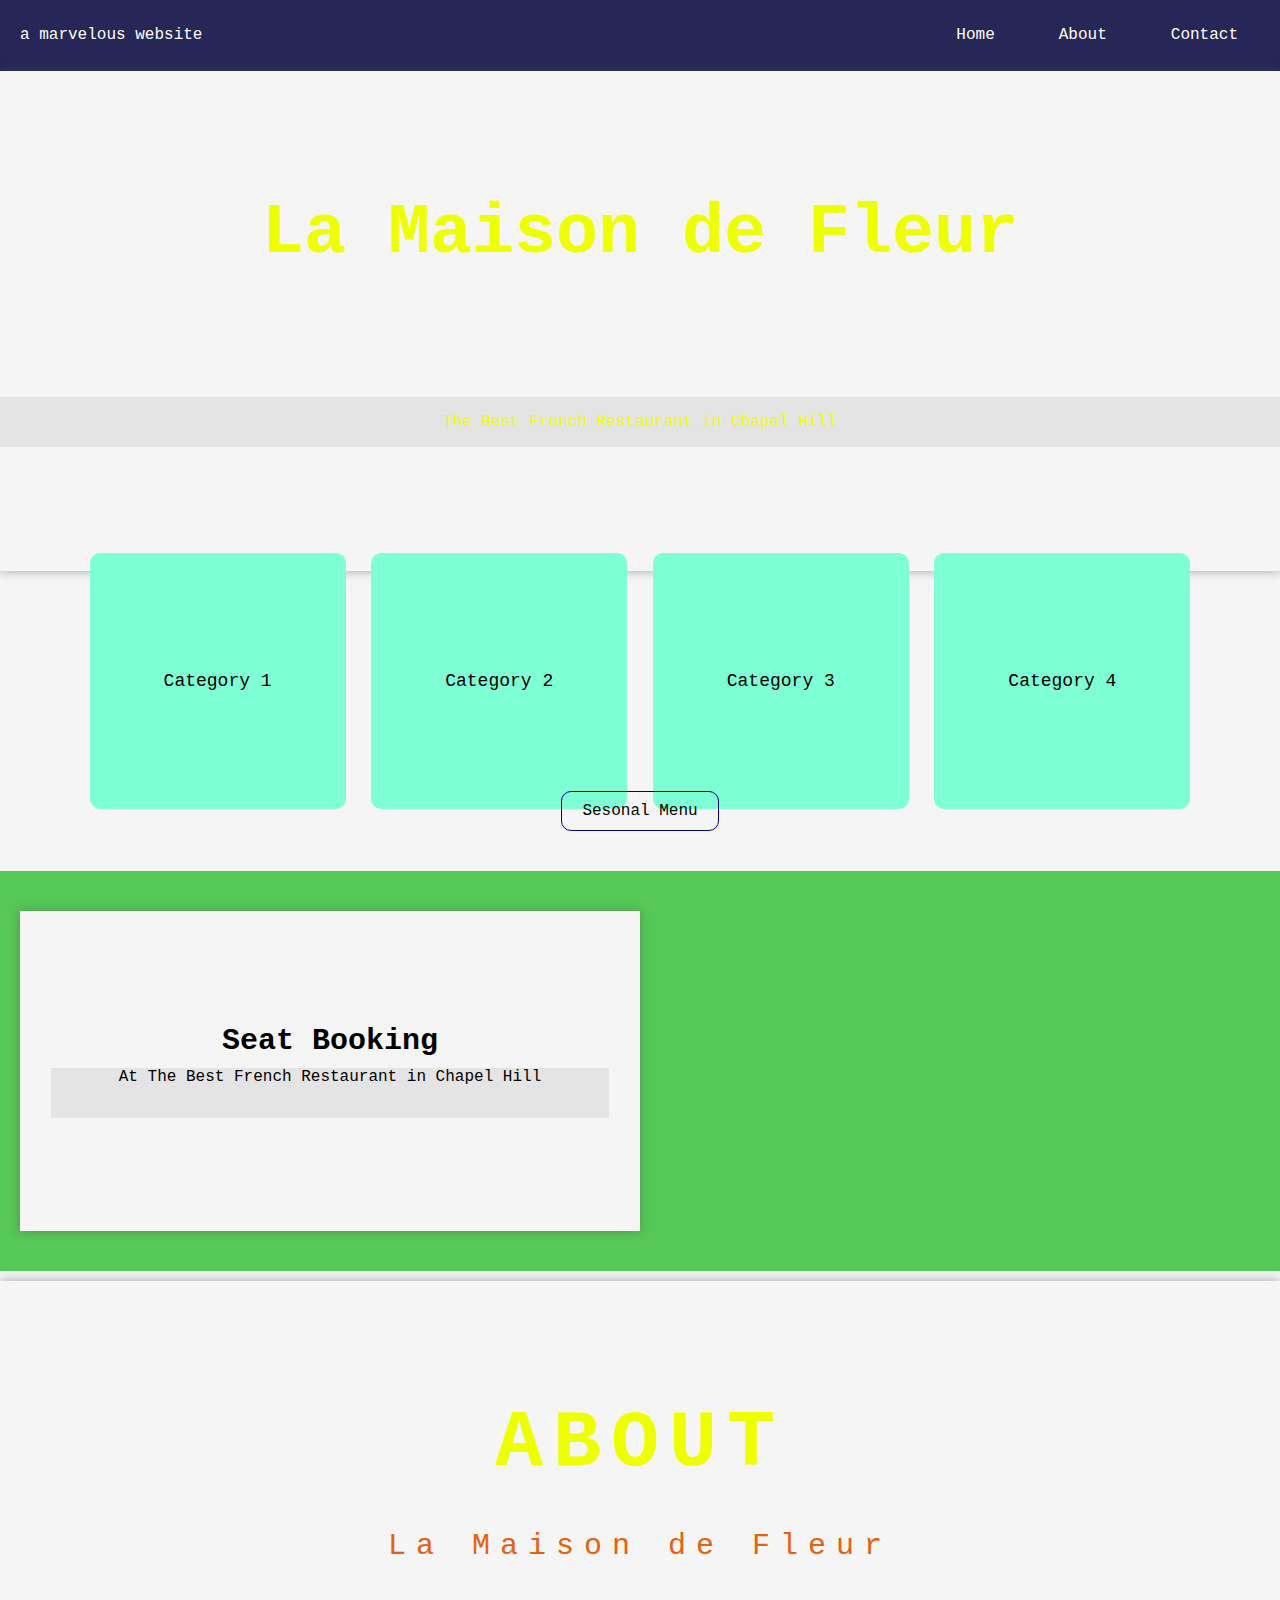
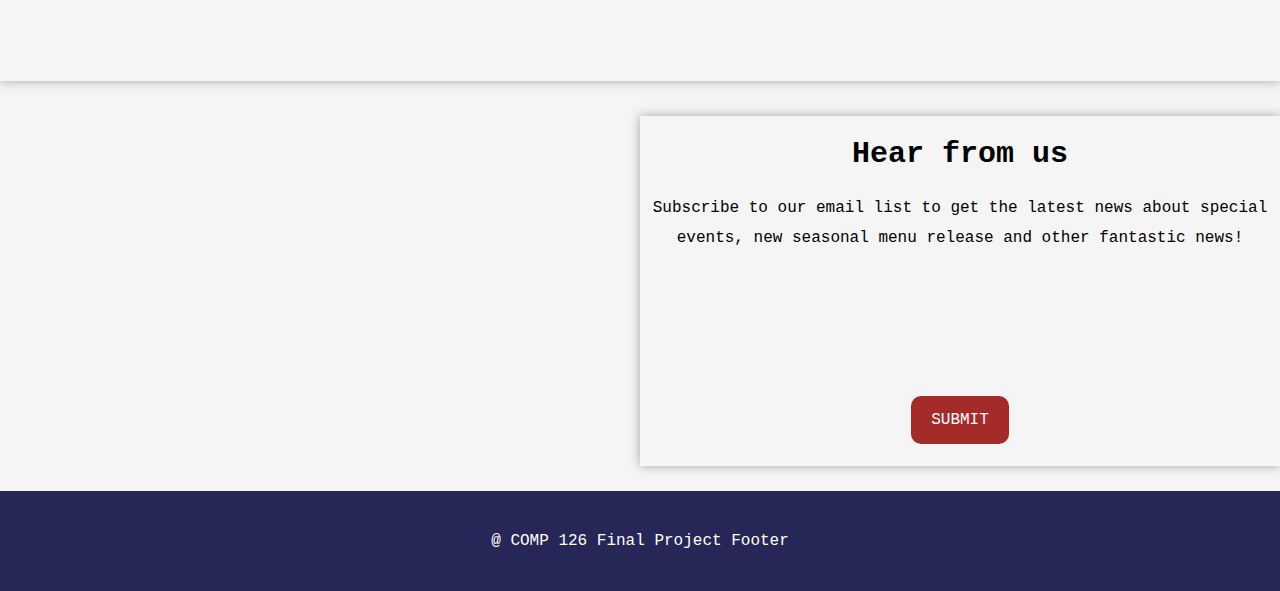
==== index.html @ d51c52c7 "update" ====
<!DOCTYPE html>
<html lang="en">
<head>
    <meta charset="UTF-8">
    <meta name="viewport" content="width=device-width, initial-scale=1.0">
    <link rel="stylesheet" href="css/responsive-nav.css">
    <script src="js/responsive-nav.js"></script>
    <link rel="common stylesheet" href="css/style.css">
    <link rel="stylesheet" href="css/home.css">
    <title> Home Page </title>
</head>

<body>
    <header>
        <div class="title"> a marvelous website </div>
        <nav class="nav-collapse">
        <ul>
            <li><a href="#">Home</a></li>
            <li><a href="#">About</a></li>
            <li><a href="#">Contact</a></li>
        </ul>
    </nav>
    </header>

    <main>
        <div class="homepage"> 
            <div class="hometitle">
                La Maison de Fleur
            </div>
            <div class="homecontent">
                The Best French Restaurant in Chapel Hill
            </div>
        </div>

        <div class="foods">
            <div class="categories">
                <div class="cat1">
                    <a href="#"> Category 1</a>
                </div>
                <div class="cat2">
                    <a href="#"> Category 2</a>
                </div>
                <div class="cat3">
                    <a href="#"> Category 3</a>
                    </div>
                <div class="cat4">
                    <a href="#"> Category 4</a>
                </div>
            </div>
            <div class="menu"> Sesonal Menu </div>
        </div>

        <div class="appointment">

            <div class="applink"> 
                <div class="apptitle">
                    Seat Booking
                </div>
                <div class="appcontent">
                    At The Best French Restaurant in Chapel Hill
                </div>
            </div>
            <div class="appphoto"> </div>
        </div>

        <div class="about"> 
            <div class="abouttitle">
                <h1>ABOUT</h1>
                <p>La Maison de Fleur</p>
            </div>
            </div>
        </div>

        <div class="subscribe">
            <div class="subphoto"> </div>
            <div class="newsletters">
                <h1> Hear from us </h1>
                <p> Subscribe to our email list to get the latest news about special events, new seasonal menu release and other fantastic news!
                </p>
                <div class="subpics"></div>
                <div class="button"> SUBMIT </div>
            </div>
    </div>
    </main>
    
    <footer>
        <p> @ COMP 126 Final Project Footer </p>
    </footer>

    <script>
        var navigation = responsiveNav(".nav-collapse", {
            init: function () {
                console.log("Responsive Nav Inited!");
            },
            open: function () {
                console.log("Opening…");
            },
            close: function () {
                console.log("Closing…");
            }
        });
    </script>

</body>
</html>
---- css/style.css ----
*{
    margin: 0;
    padding: 0;
    border: 0;
    font-family: 'Courier New', Courier, monospace;
}

a:active, a:hover {
    outline: 0;
}

/* Nav Bar */
@font-face {
    font-family: "responsivenav";
    src: url("../icons/responsivenav.eot");
    src: url("../icons/responsivenav.eot?#iefix") format("embedded-opentype"),
        url("../icons/responsivenav.ttf") format("truetype"),
        url("../icons/responsivenav.woff") format("woff"),
        url("../icons/responsivenav.svg#responsivenav") format("svg");
    font-weight: normal;
    font-style: normal;
}

.nav-toggle {
    text-decoration: none;
    text-indent: -300px;
    position: relative;
    overflow: hidden;
    width: 60px;
    height: 55px;
    float: right;
    grid-column: 2/3;
}

.nav-toggle:before {
    color: white; 
    font: normal 28px/55px "responsivenav";
    text-transform: none;
    text-align: center;
    position: absolute;
    content: "\2261";
    text-indent: 0;
    width: 100%;
    left: 0;
    top: 0;
    grid-column: 2/3;
}

.nav-toggle.active:before {
    font-size: 24px;
    content: "\78";
    grid-column: 2/3;
}

.nav-collapse ul {
    margin: 0;
    padding: 0;
    display: flex;
    list-style: none;
    flex-direction: column;
    align-items: flex-end;
}

.nav-collapse li {
    display: block;
}

.js .nav-collapse {
    max-height: 0;
    position: absolute;
    display: block;
    overflow: hidden;
}

.nav-collapse.opened {
    max-height: 9999px;
}

header{
    display: grid;
    grid-template-columns: auto 60px;
    justify-content: space-between;
    align-items: center;
    background-color: rgb(234, 125, 81);
    padding: 10px;
    z-index: 3;
    width: auto;
    text-align: center;
}

.logo {
    text-decoration: none;
    font-weight: bold;
    line-height: 55px;
    padding: 0 20px;
    color: white;
}

.nav-collapse,
.nav-collapse * {
    box-sizing: border-box;
}

.nav-collapse,
.nav-collapse ul {
    list-style: none;
    width: 100%;
    display: flex;
    justify-content: end;
}

.nav-collapse a {
    text-decoration: none;
    padding: 0.7em 1em;
    color: white;
    width: 100%;
    display: block;
}

.nav-collapse ul ul a {
    padding-left: 2em;
}

.title{
    color: white;
    padding: 10px;
    width: fit-content;
    grid-column: 1/2;
}

.nav-collapse{
    grid-column: 1/3;
}

li a:hover, li a:focus{
    text-decoration: underline;
    text-underline-offset: 5px;
}

/* Main Body */
main{
    /*background-color: rgb(255, 255, 180);*/
    height: 500px;
}


/* Footer */
footer{
    background-color: rgb(234, 125, 81);
    display: flex;
    align-items: center;
    justify-content: center;
    text-align: center;
    height: 100px;
    color: white;
}


/* Desktop View */
@media screen and (min-width: 768px) {
    .nav-collapse ul {
        flex-direction: row;
        align-items: flex-end;
    }

    .nav-collapse li {
        width: auto;
    }

    .nav-collapse a {
        padding: 1.02em 2em;
        text-align: center;
        border-top: 0;
        margin: 0;
    }

    .nav-collapse ul ul a {
        display: none;
    }

    .nav-collapse.closed {
        max-height: none;
    }
    .nav-toggle {
        display: none;
    }
    .nav-collapse{
        width: 50%;
    }

    header{
        display: flex;
    }
}
---- css/home.css ----
header, footer{
    background-color: rgb(38, 38, 87);
}


main{
    display: flex;
    flex-direction: column;
    justify-content: space-evenly;
    align-items: center;
    height: auto;
    width: 100%;
    gap: 10px;
    background-color: whitesmoke;
}


/* HomePage */
.homepage{
    height: 500px;
    width: 100%;
    display: flex;
    flex-direction: column;
    justify-content: space-evenly;
    align-items: center;
    box-shadow: 0px 0px 10px 0px rgba(85, 85, 85, 0.5);
    background-image: url(/image/_DSF1435.jpg) ;
    background-size: cover;
    background-repeat: no-repeat;
}

.hometitle{
    color: rgb(238, 255, 0);
    font-size: 70px;
    font-weight: bold;
    width: 100%;
    text-align: center;
}

.homecontent{
    display: flex;
    flex-direction: column;
    justify-content: space-evenly;
    align-items: center;
    width: 100%;
    height: 50px;
    color: rgb(238, 255, 0);
    background-color: rgba(181, 180, 180, 0.258);
}


/* Categories */
.foods{
    width: 100%;
    display: flex;
    flex-direction: column;
    justify-content: center;
    align-items: center;
    gap: 10px;
}

.categories{
    display: flex;
    align-items: center;
    justify-content: space-evenly;
    height: 200px;
    width: 90%;
}

.cat1, .cat2, .cat3, .cat4{
    width: 20vw; /* Change in desktop size! */
    height: 20vw; /* Change in desktop size! */
    background-color: aquamarine;
    display: flex;
    justify-content: center;
    align-items: center;
    text-align: center;
    border-radius: 10px;
    transition: transform ease 0.5s;
}

.categories a{
    text-decoration: none;
    color: black;
    font-size: 18px;
}

.cat1:hover, .cat2:hover, .cat3:hover, .cat4:hover, .cat1:focus, .cat2:focus, .cat:focus, .cat4:focus{
    font-weight: bold;
    transform: scale(1.1);
}

.menu{
    padding: 10px 20px;
    text-align: center;
    border: 1px navy solid;
    border-radius: 10px;
    margin-bottom: 30px;
}

.menu:hover, .menu:focus{
    font-weight: bold;
    border: 1px transparent solid;
    outline: 3px navy dashed;
}

/* Appointment */
.appointment{
    height: 400px;
    width: 100%;
    display: flex;
    justify-content: center;
    align-items: center;
    background-color: rgb(86, 201, 86);
}

.appphoto{
    background-image: url(/image/_DSF1434.jpg);
    background-size: cover;
    background-repeat: no-repeat;
    width: 50%;
    height: 100%;
}


.applink{
    width: 50%;
    margin: 20px;
    box-shadow: 0px 0px 10px 0px rgba(85, 85, 85, 0.5);
    display: flex;
    flex-direction: column;
    justify-content: center;
    align-items: center;
    gap: 10px;
    height: 80%;
    background-color: whitesmoke;
}

.apptitle{
    color: black;
    font-size: 30px;
    font-weight: bold;
    text-align: center;
}

.appcontent{
    text-align: center;
    width: 90%;
    height: 50px;
    color: black;
    background-color: rgba(181, 180, 180, 0.258);
}

/* About */
.about{
    height: 400px;
    width: 100%;
    display: flex;
    flex-direction: column;
    justify-content: space-evenly;
    align-items: center;
    box-shadow: 0px 0px 10px 0px rgba(85, 85, 85, 0.5);
    background-image: url(/image/_DSF1426.jpg) ;
    background-size: cover;
    background-repeat: no-repeat;
}

.abouttitle{
    width: 100%;
    text-align: center;
}

.abouttitle h1{
    color: rgb(238, 255, 0);
    font-size: 80px;
    font-weight: bold;
    letter-spacing: 10px;
    width: 100%;
    margin-bottom: 40px;
}

.abouttitle p{
    color: rgb(230, 98, 16);
    font-size: 30px;
    letter-spacing: 10px;
    width: 100%;
}


/* Subscribe */

.subscribe{
    display: flex;
    align-items: center;
    justify-content: center;
    width: 100%;
    height: 400px;
}

.subphoto{
    width: 50%;
    height: 400px;
    background-image: url(/image/_DSF1603.jpg);
    background-repeat: no-repeat;
    background-size: cover;
}

.newsletters{
    height: 350px;
    width: 50%;
    display: flex;
    flex-direction: column;
    justify-content: space-evenly;
    align-items: center;
    box-shadow: 0px 0px 10px 0px rgba(85, 85, 85, 0.5);
    margin: 20px 0;
    text-align: center;
}

.newsletters h1{
    font-size: 30px;
}

.newsletters p{
    line-height: 30px;
    font-size: 16px;
}

.subpics{
    display: flex;
    justify-content: space-between;
    align-items: center;
    height: 100px;
    width: 90%;
}

.button{
    background-color: brown;
    text-align: center;
    padding: 15px 20px;
    border-radius: 10px;
    color: white;
    transition: transform ease 0.5s;
}

.button:hover, .button:focus{
    font-weight: bold;
    transform: scale(1.1);
}
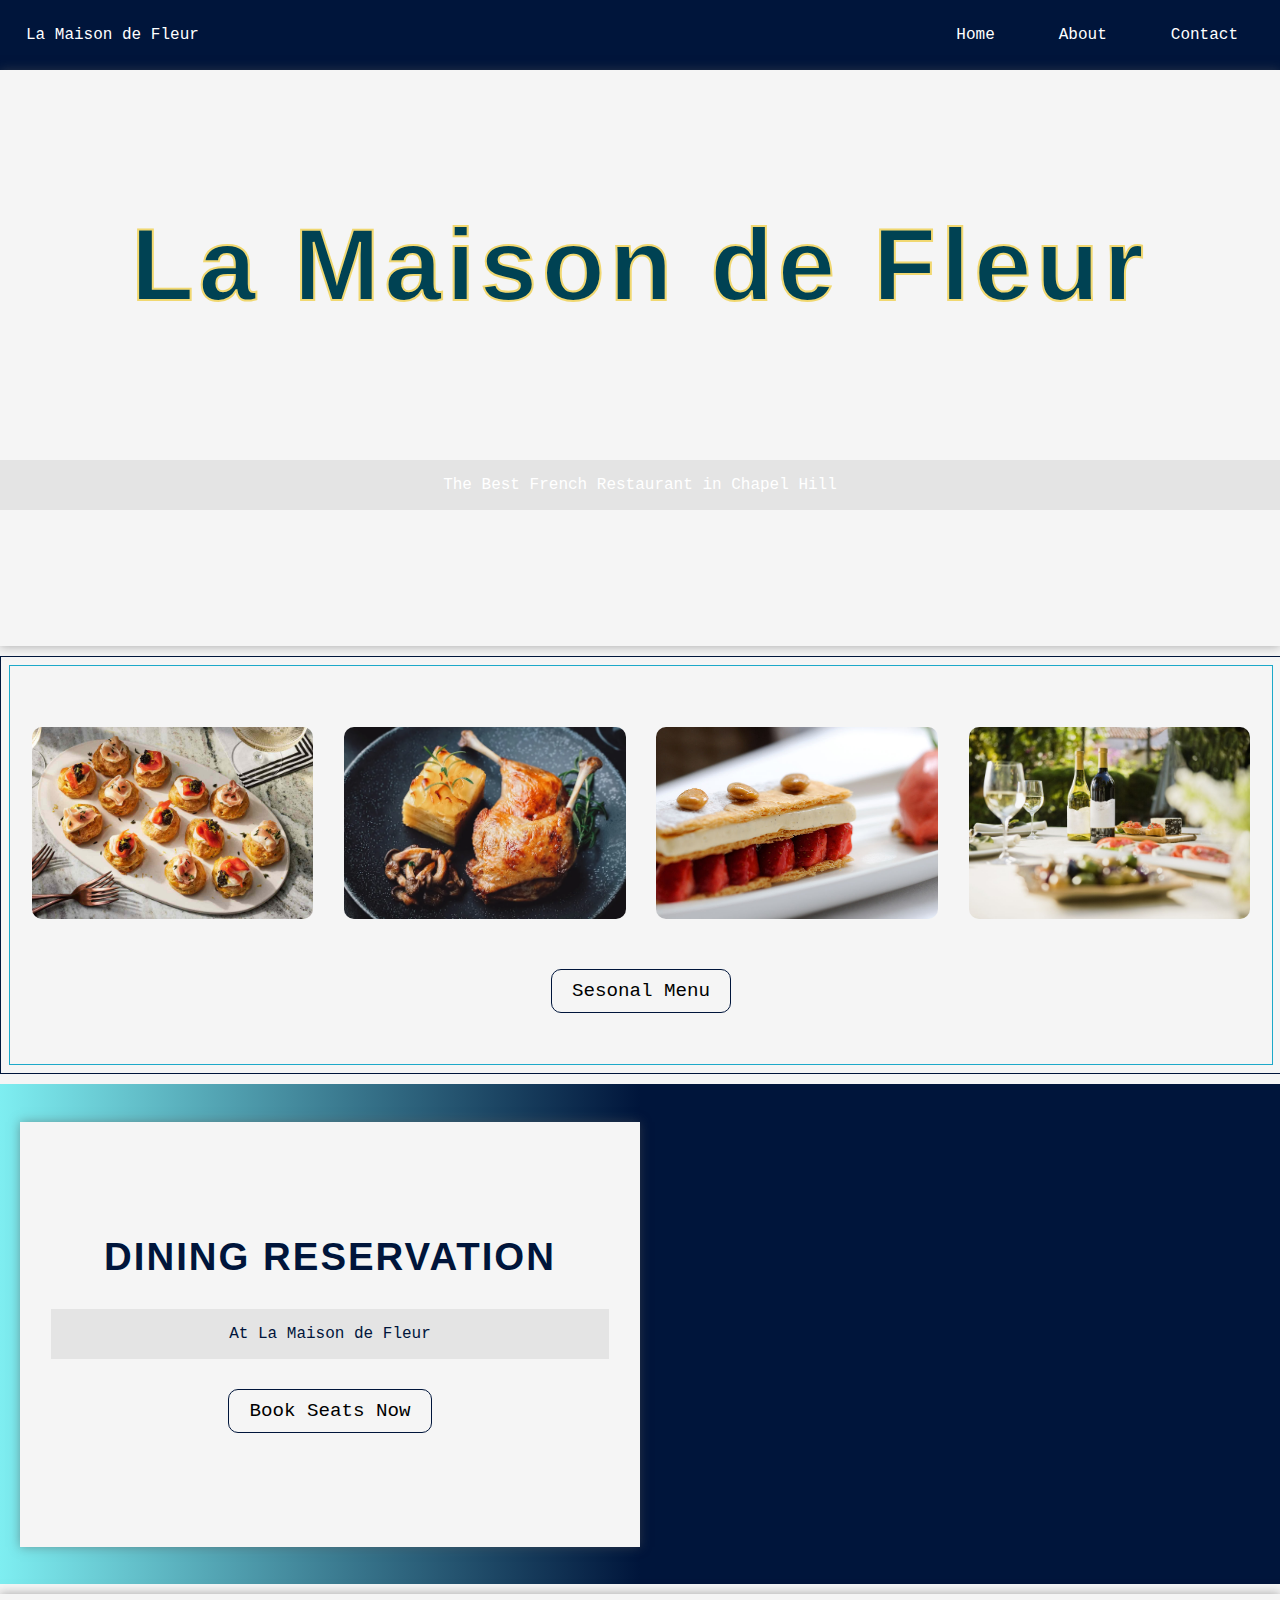
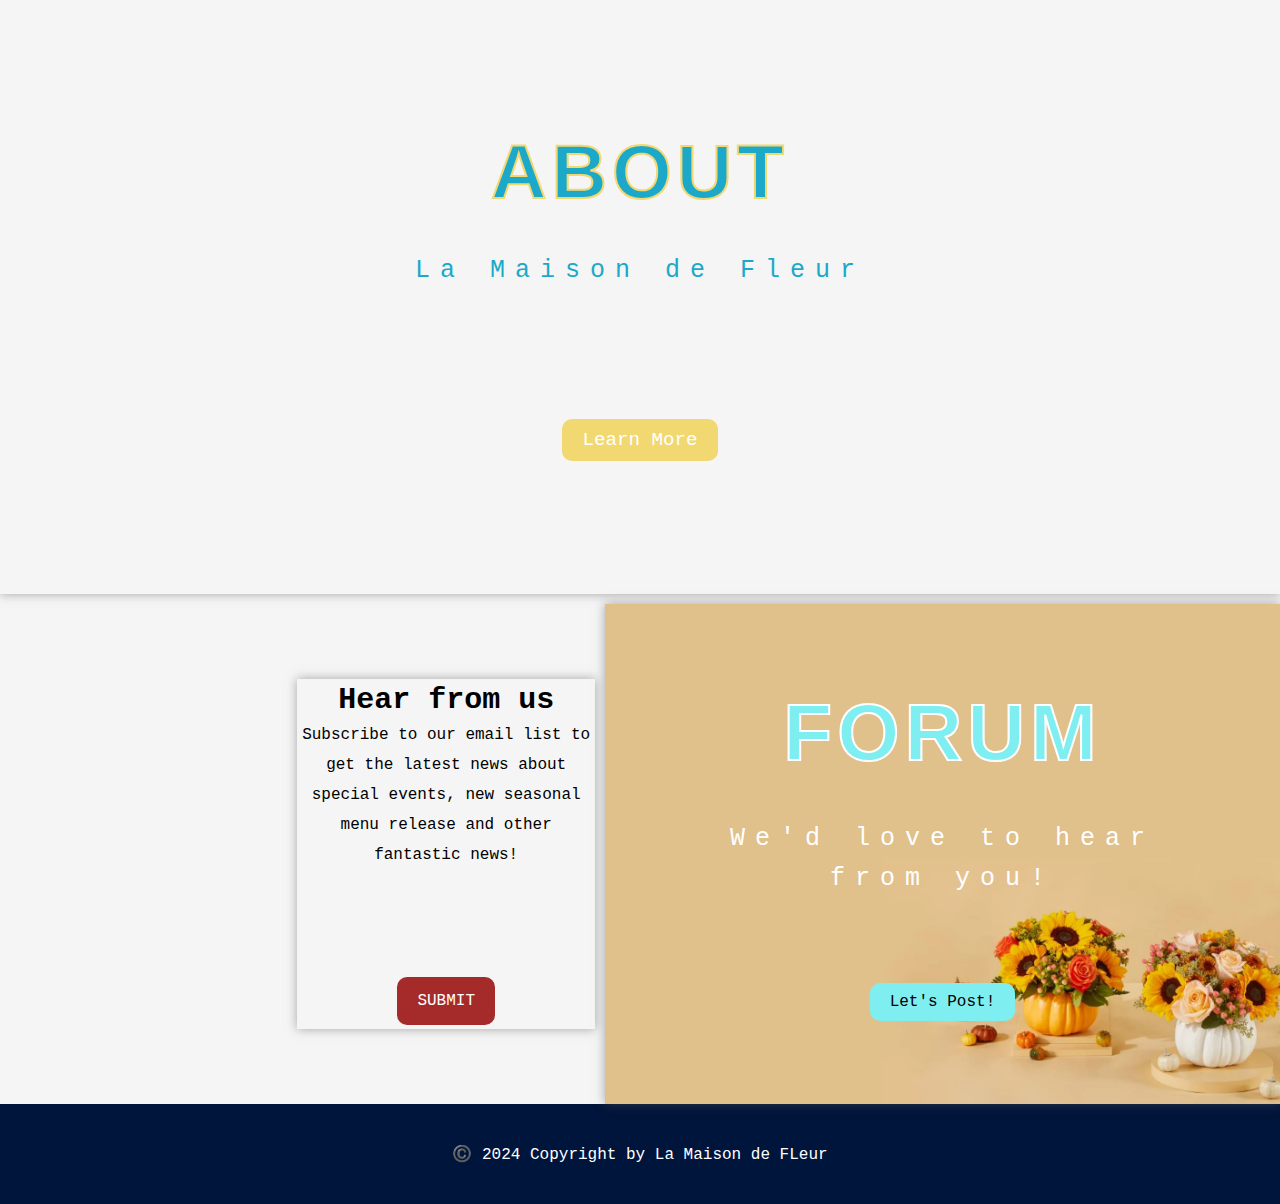
==== commit 88852ff1: "update" ====
--- a/index.html
+++ b/index.html
@@ -12,12 +12,12 @@
 
 <body>
     <header>
-        <div class="title"> a marvelous website </div>
+        <div class="title"> La Maison de Fleur </div>
         <nav class="nav-collapse">
         <ul>
-            <li><a href="#">Home</a></li>
-            <li><a href="#">About</a></li>
-            <li><a href="#">Contact</a></li>
+            <li><a href="index.html">Home</a></li>
+            <li><a href="about.html">About</a></li>
+            <li><a href="contact.html">Contact</a></li>
         </ul>
     </nav>
     </header>
@@ -34,31 +34,23 @@
 
         <div class="foods">
             <div class="categories">
-                <div class="cat1">
-                    <a href="#"> Category 1</a>
-                </div>
-                <div class="cat2">
-                    <a href="#"> Category 2</a>
-                </div>
-                <div class="cat3">
-                    <a href="#"> Category 3</a>
-                    </div>
-                <div class="cat4">
-                    <a href="#"> Category 4</a>
-                </div>
+                <div class="cat1"> </div>
+                <div class="cat2"> </div>
+                <div class="cat3"> </div>
+                <div class="cat4"> </div>
             </div>
-            <div class="menu"> Sesonal Menu </div>
+            <div class="menu"><a href="menu.html"> Sesonal Menu </a></div>
         </div>
 
         <div class="appointment">
-
             <div class="applink"> 
                 <div class="apptitle">
-                    Seat Booking
+                    DINING RESERVATION
                 </div>
                 <div class="appcontent">
-                    At The Best French Restaurant in Chapel Hill
+                    At La Maison de Fleur
                 </div>
+                <div class="appbutton"><a href="contact.html">Book Seats Now</a></div>
             </div>
             <div class="appphoto"> </div>
         </div>
@@ -68,7 +60,7 @@
                 <h1>ABOUT</h1>
                 <p>La Maison de Fleur</p>
             </div>
-            </div>
+            <div class="aboutbutton"><a href="about.html">Learn More</a></div>
         </div>
 
         <div class="subscribe">
@@ -78,13 +70,23 @@
                 <p> Subscribe to our email list to get the latest news about special events, new seasonal menu release and other fantastic news!
                 </p>
                 <div class="subpics"></div>
-                <div class="button"> SUBMIT </div>
+                <div class="button"><a href="#">SUBMIT</a></div>
             </div>
-    </div>
+        </div>
+
+        <div class="forum"> 
+            <div class="forumtitle">
+                <h1>FORUM</h1>
+                <p>We'd love to hear from you!</p>
+            </div>
+            <div class="forumbutton"><a href="forum.html">Let's Post!</a>
+            </div>
+        </div>
+
     </main>
     
     <footer>
-        <p> @ COMP 126 Final Project Footer </p>
+        <p> ©️ 2024 Copyright by La Maison de FLeur </p>
     </footer>
 
     <script>
--- a/css/style.css
+++ b/css/style.css
@@ -7,6 +7,10 @@
 
 a:active, a:hover {
     outline: 0;
+}
+
+header, footer{
+    background-color: #00153B;
 }
 
 /* Nav Bar */
@@ -81,7 +85,6 @@
     grid-template-columns: auto 60px;
     justify-content: space-between;
     align-items: center;
-    background-color: rgb(234, 125, 81);
     padding: 10px;
     z-index: 3;
     width: auto;
@@ -123,7 +126,7 @@
 
 .title{
     color: white;
-    padding: 10px;
+    padding: 1em;
     width: fit-content;
     grid-column: 1/2;
 }
@@ -139,14 +142,13 @@
 
 /* Main Body */
 main{
-    /*background-color: rgb(255, 255, 180);*/
+    background-color: rgb(255, 255, 180);
     height: 500px;
 }
 
 
 /* Footer */
 footer{
-    background-color: rgb(234, 125, 81);
     display: flex;
     align-items: center;
     justify-content: center;
@@ -168,7 +170,7 @@
     }
 
     .nav-collapse a {
-        padding: 1.02em 2em;
+        padding: 1em 2em;
         text-align: center;
         border-top: 0;
         margin: 0;
@@ -185,7 +187,7 @@
         display: none;
     }
     .nav-collapse{
-        width: 50%;
+        width: 60%;
     }
 
     header{
--- a/css/home.css
+++ b/css/home.css
@@ -1,7 +1,12 @@
-header, footer{
-    background-color: rgb(38, 38, 87);
-}
-
+*{
+    margin: 0;
+    padding: 0;
+    border: 0;
+}
+
+a{
+    text-decoration: none;
+}
 
 main{
     display: flex;
@@ -17,7 +22,7 @@
 
 /* HomePage */
 .homepage{
-    height: 500px;
+    height: 45vw;
     width: 100%;
     display: flex;
     flex-direction: column;
@@ -30,11 +35,14 @@
 }
 
 .hometitle{
-    color: rgb(238, 255, 0);
-    font-size: 70px;
-    font-weight: bold;
-    width: 100%;
-    text-align: center;
+    color: #004253;
+    -webkit-text-stroke: #f1d871 2px;
+    font-size: 8vw;
+    font-weight: bold;
+    width: 100%;
+    text-align: center;
+    font-family: "Trebuchet MS", Helvetica, sans-serif;
+    letter-spacing: 5px;
 }
 
 .homecontent{
@@ -44,45 +52,78 @@
     align-items: center;
     width: 100%;
     height: 50px;
-    color: rgb(238, 255, 0);
+    color: white;
     background-color: rgba(181, 180, 180, 0.258);
 }
 
 
 /* Categories */
 .foods{
-    width: 100%;
-    display: flex;
-    flex-direction: column;
-    justify-content: center;
-    align-items: center;
-    gap: 10px;
+    width: 95%;
+    display: flex;
+    flex-direction: column;
+    justify-content: center;
+    align-items: center;
+    gap: 20px;
+    outline: #1ca9c9 1px solid;
+    border: #00153b 1px solid;
+    outline-offset: -10px;
+    padding: 40px 0;
 }
 
 .categories{
-    display: flex;
-    align-items: center;
-    justify-content: space-evenly;
-    height: 200px;
+    display: grid;
+    grid-column: 1fr 1fr;
+    grid-row: 1fr 1fr;
+    grid-template-areas: 
+    "cat1 cat2"
+    "cat3 cat4";
+    align-items: center;
+    justify-content: space-evenly;
     width: 90%;
+    background-color: ;
 }
 
 .cat1, .cat2, .cat3, .cat4{
-    width: 20vw; /* Change in desktop size! */
+    width: 40vw; /* Change in desktop size! */
     height: 20vw; /* Change in desktop size! */
-    background-color: aquamarine;
+    background-color: #7eeef1;
     display: flex;
     justify-content: center;
     align-items: center;
     text-align: center;
     border-radius: 10px;
     transition: transform ease 0.5s;
-}
-
-.categories a{
-    text-decoration: none;
-    color: black;
-    font-size: 18px;
+    margin: 10px 0;
+}
+
+.cat1{
+    grid-area: cat1;
+    background-image: url(/image/appetizers.jpg);
+    background-repeat: no-repeat;
+    background-size:cover;
+    background-position: center;
+}
+.cat2{
+    grid-area: cat2;
+    background-image: url(/image/entree.webp);
+    background-repeat: no-repeat;
+    background-size:cover;
+    background-position: center;
+}
+.cat3{
+    grid-area: cat3;
+    background-image: url(/image/dessert.jpg);
+    background-repeat: no-repeat;
+    background-size:cover;
+    background-position: center;
+}
+.cat4{
+    grid-area: cat4;
+    background-image: url(/image/wine.jpg);
+    background-repeat: no-repeat;
+    background-size:cover;
+    background-position: center;
 }
 
 .cat1:hover, .cat2:hover, .cat3:hover, .cat4:hover, .cat1:focus, .cat2:focus, .cat:focus, .cat4:focus{
@@ -93,15 +134,20 @@
 .menu{
     padding: 10px 20px;
     text-align: center;
-    border: 1px navy solid;
+    border: 1px #00153b solid;
     border-radius: 10px;
-    margin-bottom: 30px;
+    font-size: 20px;
+}
+
+.menu a{
+    color: black;
 }
 
 .menu:hover, .menu:focus{
     font-weight: bold;
     border: 1px transparent solid;
-    outline: 3px navy dashed;
+    outline: 5px #7eeef1 dashed;
+    background-color: #f1d87e;
 }
 
 /* Appointment */
@@ -111,44 +157,71 @@
     display: flex;
     justify-content: center;
     align-items: center;
-    background-color: rgb(86, 201, 86);
+    background-image: linear-gradient(to left, #00153b 50%, #7eeef1);
 }
 
 .appphoto{
     background-image: url(/image/_DSF1434.jpg);
     background-size: cover;
     background-repeat: no-repeat;
-    width: 50%;
+    width: 30%;
     height: 100%;
 }
 
 
 .applink{
-    width: 50%;
+    width: 70%;
     margin: 20px;
     box-shadow: 0px 0px 10px 0px rgba(85, 85, 85, 0.5);
     display: flex;
     flex-direction: column;
     justify-content: center;
     align-items: center;
-    gap: 10px;
+    gap: 30px;
     height: 80%;
     background-color: whitesmoke;
 }
 
 .apptitle{
-    color: black;
+    color: #00153b;
     font-size: 30px;
-    font-weight: bold;
-    text-align: center;
+    font-family: "Trebuchet MS", Helvetica, sans-serif;
+    font-weight: bold;
+    text-align: center;
+    letter-spacing: 2px;
 }
 
 .appcontent{
-    text-align: center;
+    display: flex;
+    align-items: center;
+    justify-content: center;
     width: 90%;
     height: 50px;
+    color: #00153b;
+    background-color: rgba(181, 180, 180, 0.258);
+}
+
+.appbutton{
+    padding: 10px 20px;
+    text-align: center;
+    border: 1px #00153b solid;
+    border-radius: 10px;
+    transition: all 0.5s ease;
+}
+
+.appbutton a{
     color: black;
-    background-color: rgba(181, 180, 180, 0.258);
+}
+
+.appbutton:hover, .appbutton:focus{
+    font-weight: bold;
+    background-color: #1ca9c9;
+    border: 1px transparent solid;
+    outline: 4px #f1d87e dashed;
+}
+
+.appbutton a:hover, .appbutton a:focus{
+    color: white;
 }
 
 /* About */
@@ -171,21 +244,41 @@
 }
 
 .abouttitle h1{
-    color: rgb(238, 255, 0);
+    color: #1ca9c9;
+    -webkit-text-stroke: #f1d871 2px;
     font-size: 80px;
     font-weight: bold;
     letter-spacing: 10px;
     width: 100%;
     margin-bottom: 40px;
+    font-family: "Trebuchet MS", Helvetica, sans-serif;
+    letter-spacing: 5px;
 }
 
 .abouttitle p{
-    color: rgb(230, 98, 16);
-    font-size: 30px;
+    color: #1ca9c9;
+    font-size: 25px;
     letter-spacing: 10px;
     width: 100%;
 }
 
+.aboutbutton{
+    padding: 10px 20px;
+    text-align: center;
+    border-radius: 10px;
+    transition: all 0.5s ease;
+    background-color: #f1d871;
+    transition: transform 0.5s ease;
+}
+
+.aboutbutton a{
+    color: white;
+}
+
+.aboutbutton:hover, .aboutbutton:focus{
+    transform: scale(1.2);
+    color: white;
+}
 
 /* Subscribe */
 
@@ -198,7 +291,7 @@
 }
 
 .subphoto{
-    width: 50%;
+    width: 30%;
     height: 400px;
     background-image: url(/image/_DSF1603.jpg);
     background-repeat: no-repeat;
@@ -207,7 +300,7 @@
 
 .newsletters{
     height: 350px;
-    width: 50%;
+    width: 65%;
     display: flex;
     flex-direction: column;
     justify-content: space-evenly;
@@ -234,6 +327,10 @@
     width: 90%;
 }
 
+.button a{
+    color: white;
+}
+
 .button{
     background-color: brown;
     text-align: center;
@@ -246,4 +343,173 @@
 .button:hover, .button:focus{
     font-weight: bold;
     transform: scale(1.1);
+}
+
+/* Forum */
+.forum{
+    height: 400px;
+    width: 100%;
+    display: flex;
+    flex-direction: column;
+    justify-content: space-evenly;
+    align-items: center;
+    box-shadow: 0px 0px 10px 0px rgba(85, 85, 85, 0.5);
+    background-image: url(/image/forum.webp) ;
+    background-size: cover;
+    background-repeat: no-repeat;
+}
+
+.forumtitle{
+    width: 100%;
+    text-align: center;
+    display: flex;
+    justify-content: center;
+    align-items: center;
+    flex-direction: column;
+}
+
+.forumtitle h1{
+    color: #7eeef1;
+    -webkit-text-stroke: white 2px;
+    font-size: 80px;
+    font-weight: bold;
+    letter-spacing: 10px;
+    width: 100%;
+    margin-bottom: 40px;
+    font-family: "Trebuchet MS", Helvetica, sans-serif;
+    letter-spacing: 5px;
+}
+
+.forumtitle p{
+    color: white;
+    font-size: 25px;
+    letter-spacing: 10px;
+    width: 80%;
+    line-height: 40px;
+}
+
+.forumbutton{
+    padding: 10px 20px;
+    text-align: center;
+    border-radius: 10px;
+    transition: all 0.5s ease;
+    background-color: #7eeef1;
+    transition: transform 0.5s ease;
+}
+
+.forumbutton:hover, .forumbutton:focus{
+    transform: scale(1.2);
+}
+
+.forumbutton a{
+    color: black;
+}
+
+/* Desktop View */
+@media screen and (min-width: 768px) {
+    main{
+        width: 100%;
+        display: grid;
+        grid-column: 1.2fr 0.8fr;
+        grid-row: 1fr 1fr 1fr 1fr 1fr;
+        grid-template-areas: 
+        "homepage homepage"
+        "foods foods"
+        "appointment appointment"
+        "about about"
+        "subscribe forum";
+    }
+
+    .homepage{
+        grid-area: homepage;
+        width: 100%;
+    }
+
+    .foods{
+        grid-area: foods;
+        gap: 40px;
+        padding: 60px 0;
+        width: 100%;
+    }
+
+    .categories{
+        width: 100%;
+        grid-column: 1fr 1fr 1fr 1fr;
+        grid-row: 1fr;
+        grid-template-areas: 
+        "cat1 cat2 cat3 cat4";
+        justify-content: space-evenly;
+        align-content: center;
+    }
+
+    .cat1, .cat2, .cat3, .cat4{
+        width: 22vw; /* Change in desktop size! */
+        height: 15vw; /* Change in desktop size! */
+        background-color: #7eeef1;
+        display: flex;
+        justify-content: center;
+        align-items: center;
+        text-align: center;
+        border-radius: 10px;
+        transition: transform ease 0.5s;
+        margin: 10px 0;
+    }
+
+    .menu{
+        font-size: 1.5vw;
+    }
+
+    .appointment{
+        grid-area: appointment;
+        height: 500px;
+    }
+
+    .appphoto{
+        width: 50%;
+        height: 100%;
+    }
+
+    .applink{
+        width: 50%;
+        height: 85%;
+    }
+    
+    .apptitle{
+        font-size: 3vw;
+    }
+
+    .appbutton{
+        font-size: 1.5vw;
+    }
+
+    .about{
+        grid-area: about;
+        height: 600px;
+    }
+
+    .abouttitle h1{
+        font-size: 6vw;
+    }
+
+    .aboutbutton{
+        font-size: 1.5vw;
+    }
+
+    .subscribe{
+        grid-area: subscribe;
+        height: 500px;
+    }
+
+    .subphoto{
+        width: 50%;
+    }
+    .newsletters{
+        width: 50%;
+    }
+
+    .forum{
+        grid-area: forum;
+        height: 500px;
+    }
+
 }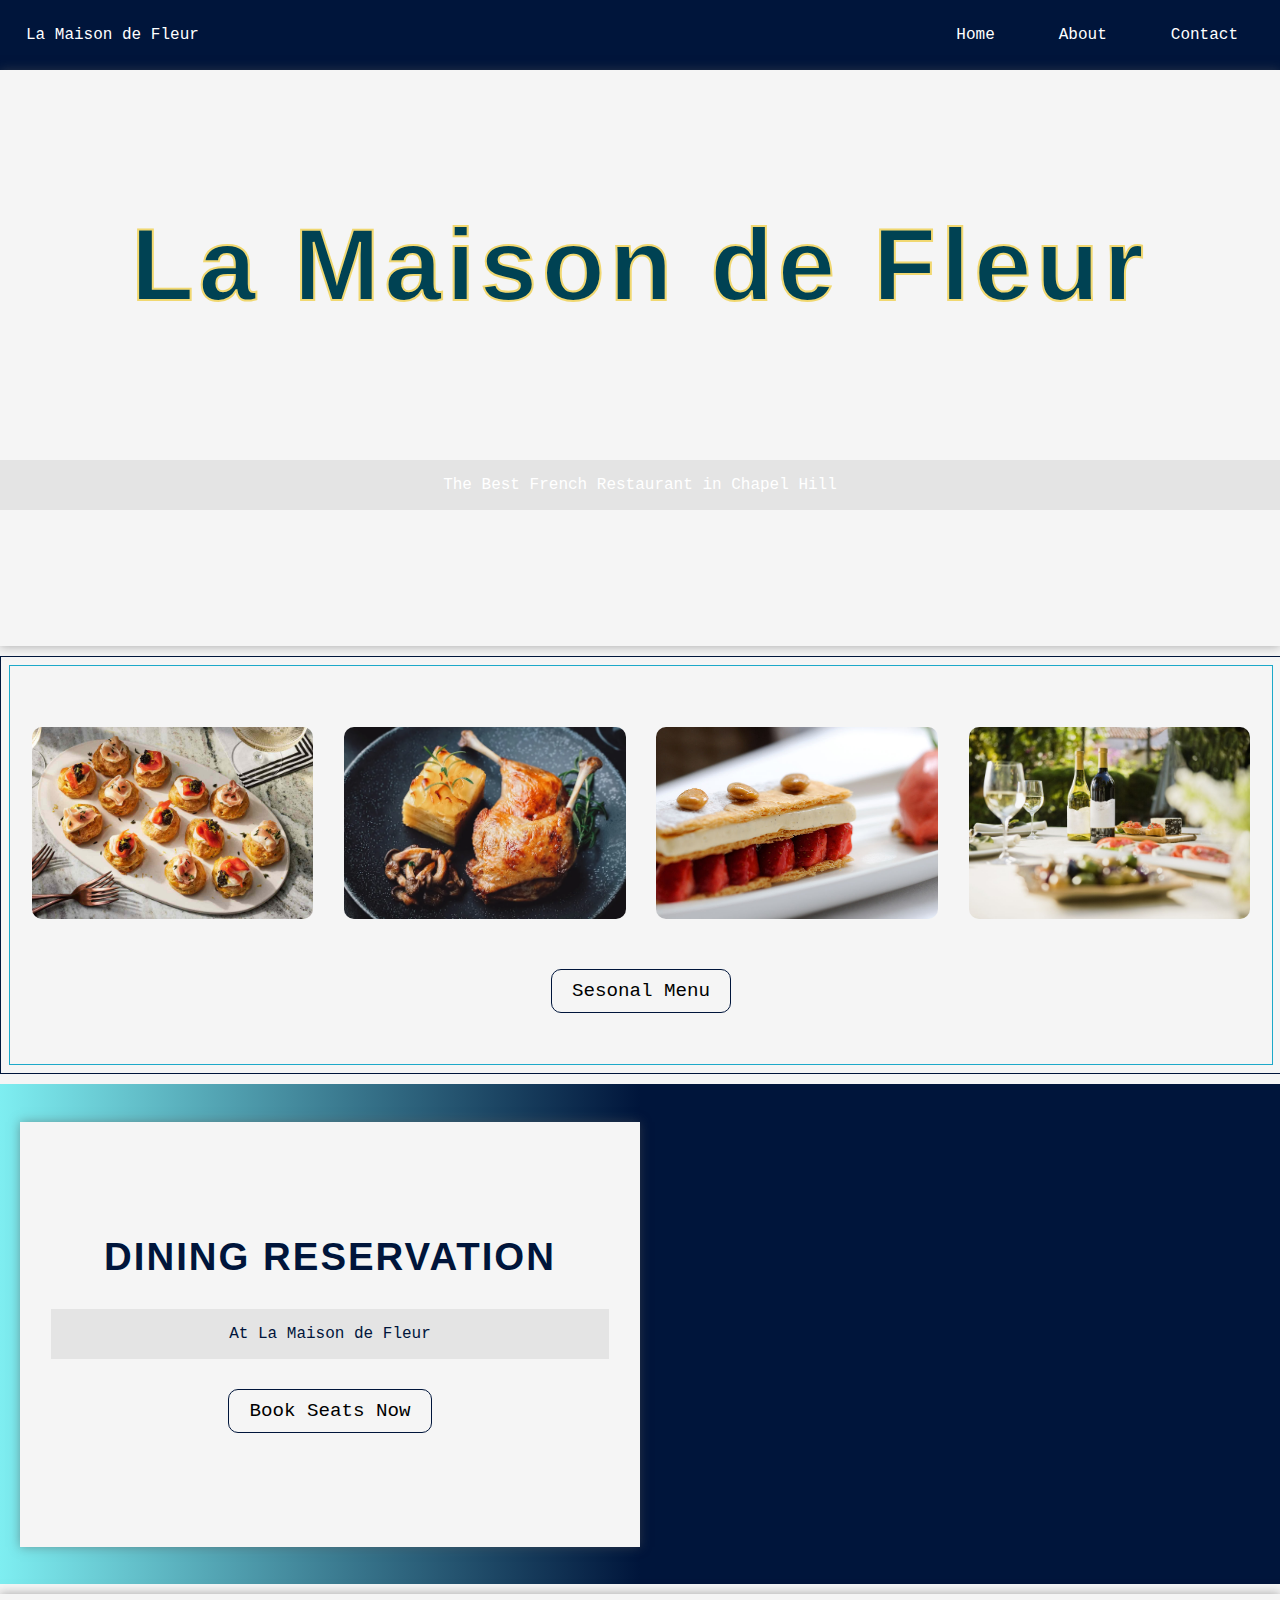
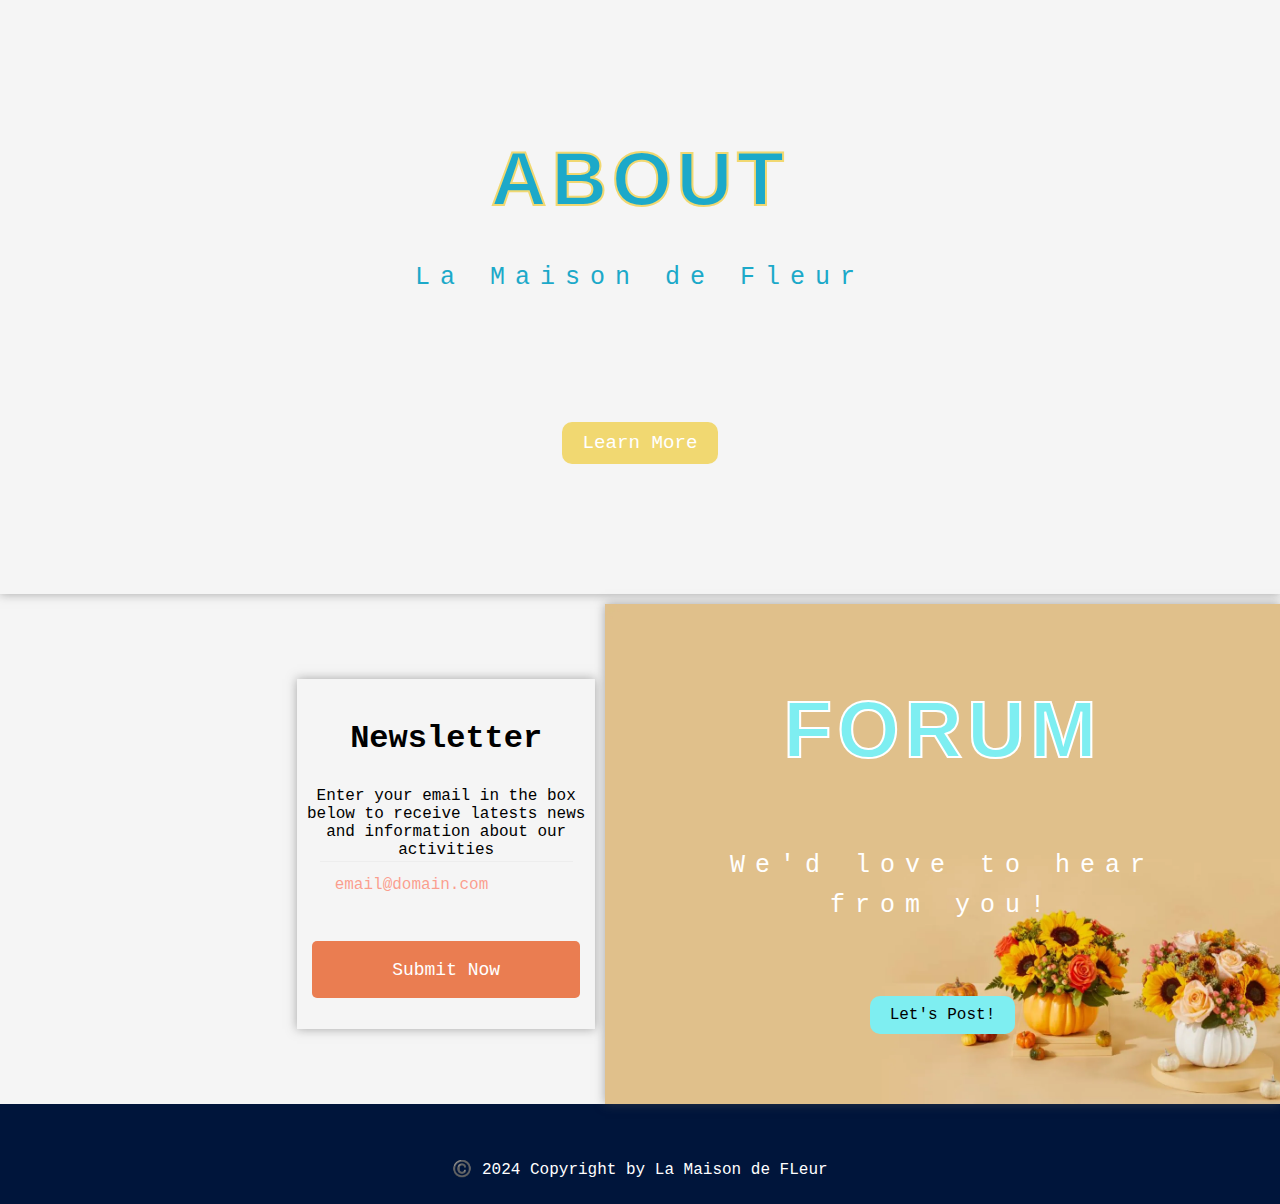
==== commit d4f2f629: "update" ====
--- a/index.html
+++ b/index.html
@@ -17,7 +17,7 @@
         <ul>
             <li><a href="index.html">Home</a></li>
             <li><a href="about.html">About</a></li>
-            <li><a href="contact.html">Contact</a></li>
+            <li><a href="appointment.html">Contact</a></li>
         </ul>
     </nav>
     </header>
@@ -50,7 +50,7 @@
                 <div class="appcontent">
                     At La Maison de Fleur
                 </div>
-                <div class="appbutton"><a href="contact.html">Book Seats Now</a></div>
+                <div class="appbutton"><a href="appointment.html">Book Seats Now</a></div>
             </div>
             <div class="appphoto"> </div>
         </div>
@@ -65,12 +65,16 @@
 
         <div class="subscribe">
             <div class="subphoto"> </div>
-            <div class="newsletters">
-                <h1> Hear from us </h1>
-                <p> Subscribe to our email list to get the latest news about special events, new seasonal menu release and other fantastic news!
-                </p>
-                <div class="subpics"></div>
-                <div class="button"><a href="#">SUBMIT</a></div>
+            <div class = "newsletters">
+                <form action="thank.html" method="post">
+                        <h1>Newsletter</h1>
+                        <p>Enter your email in the box below to receive latests news and information about our activities</p>
+                        <fieldset>
+                        <!-- <label for="email">Email</label> -->
+                        <input type="email" id="email" name="user_email" placeholder="email@domain.com" value="" required>
+                        <button type="submit">Submit Now</button>
+                    </fieldset>
+                </form>
             </div>
         </div>
 
@@ -104,4 +108,4 @@
     </script>
 
 </body>
-</html>+</html>
--- a/css/style.css
+++ b/css/style.css
@@ -142,8 +142,9 @@
 
 /* Main Body */
 main{
-    background-color: rgb(255, 255, 180);
-    height: 500px;
+    background-color: white;
+    height: auto;
+    width: 100%;
 }
 
 
--- a/css/home.css
+++ b/css/home.css
@@ -29,7 +29,7 @@
     justify-content: space-evenly;
     align-items: center;
     box-shadow: 0px 0px 10px 0px rgba(85, 85, 85, 0.5);
-    background-image: url(/image/_DSF1435.jpg) ;
+    background-image: url(_DSF1435.jpg) ;
     background-size: cover;
     background-repeat: no-repeat;
 }
@@ -99,28 +99,28 @@
 
 .cat1{
     grid-area: cat1;
-    background-image: url(/image/appetizers.jpg);
+    background-image: url(appetizers.jpg);
     background-repeat: no-repeat;
     background-size:cover;
     background-position: center;
 }
 .cat2{
     grid-area: cat2;
-    background-image: url(/image/entree.webp);
+    background-image: url(entree.jpg);
     background-repeat: no-repeat;
     background-size:cover;
     background-position: center;
 }
 .cat3{
     grid-area: cat3;
-    background-image: url(/image/dessert.jpg);
+    background-image: url(dessert.jpg);
     background-repeat: no-repeat;
     background-size:cover;
     background-position: center;
 }
 .cat4{
     grid-area: cat4;
-    background-image: url(/image/wine.jpg);
+    background-image: url(wine.jpg);
     background-repeat: no-repeat;
     background-size:cover;
     background-position: center;
@@ -161,7 +161,7 @@
 }
 
 .appphoto{
-    background-image: url(/image/_DSF1434.jpg);
+    background-image: url(_DSF1434.jpg);
     background-size: cover;
     background-repeat: no-repeat;
     width: 30%;
@@ -233,7 +233,7 @@
     justify-content: space-evenly;
     align-items: center;
     box-shadow: 0px 0px 10px 0px rgba(85, 85, 85, 0.5);
-    background-image: url(/image/_DSF1426.jpg) ;
+    background-image: url(_DSF1426.jpg) ;
     background-size: cover;
     background-repeat: no-repeat;
 }
@@ -293,56 +293,91 @@
 .subphoto{
     width: 30%;
     height: 400px;
-    background-image: url(/image/_DSF1603.jpg);
+    background-image: url(_DSF1603.jpg);
     background-repeat: no-repeat;
     background-size: cover;
 }
 
 .newsletters{
     height: 350px;
-    width: 65%;
-    display: flex;
-    flex-direction: column;
-    justify-content: space-evenly;
+    width: 80%;
+    display: flex;
+    flex-direction: column;
+    justify-content: center;
     align-items: center;
     box-shadow: 0px 0px 10px 0px rgba(85, 85, 85, 0.5);
     margin: 20px 0;
     text-align: center;
 }
 
-.newsletters h1{
-    font-size: 30px;
-}
-
-.newsletters p{
-    line-height: 30px;
+form {
+    max-width: 900px;
+    margin: 10px auto;
+    border-radius: 8px;
+}
+
+h1 {
+    margin: 10px 0;
+    text-align: center;
+}
+
+p{
+    margin-top: 30px;
     font-size: 16px;
 }
-
-.subpics{
-    display: flex;
-    justify-content: space-between;
-    align-items: center;
-    height: 100px;
+input[type="email"] {
+    background: rgba(255, 255, 255, 0.1);
+    border: 2px solid transparent;
+    font-size: 16px;
+    height: auto;
+    margin: 0;
+    outline: 0;
+    padding: 15px;
+    width: 75%;
+    background-color: #f5f5f5;
+    color: #8a97a0;
+    box-shadow: 0 1px 0 rgba(0, 0, 0, 0.03) inset;
+    margin-bottom: 30px;
+    transition: all 350ms;
+}
+
+input::placeholder{
+    color: hsla(9, 100%, 64%, 0.6);
+}
+
+input:hover,
+input:focus {
+    border: 2px solid hsla(9, 100%, 64%, 0.6);
+}
+
+label:required {
+    color: yellow;
+}
+
+button {
+    padding: 19px 39px 18px 39px;
+    color: #fff;
+    background-color: rgb(234, 125, 81);
+    font-size: 18px;
+    text-align: center;
+    font-style: normal;
+    border-radius: 5px;
+    border: none;
     width: 90%;
-}
-
-.button a{
-    color: white;
-}
-
-.button{
-    background-color: brown;
-    text-align: center;
-    padding: 15px 20px;
-    border-radius: 10px;
-    color: white;
-    transition: transform ease 0.5s;
-}
-
-.button:hover, .button:focus{
-    font-weight: bold;
-    transform: scale(1.1);
+    transition: all 350ms;
+    cursor: pointer;
+}
+
+button:hover,
+button:focus {
+    background-color: hsla(9, 100%, 64%, 0.8);
+    color: black;
+    border-color: #8a97a0;
+    
+}
+
+fieldset {
+    border: none;
 }
 
 /* Forum */
@@ -354,7 +389,7 @@
     justify-content: space-evenly;
     align-items: center;
     box-shadow: 0px 0px 10px 0px rgba(85, 85, 85, 0.5);
-    background-image: url(/image/forum.webp) ;
+    background-image: url(forum.jpg) ;
     background-size: cover;
     background-repeat: no-repeat;
 }
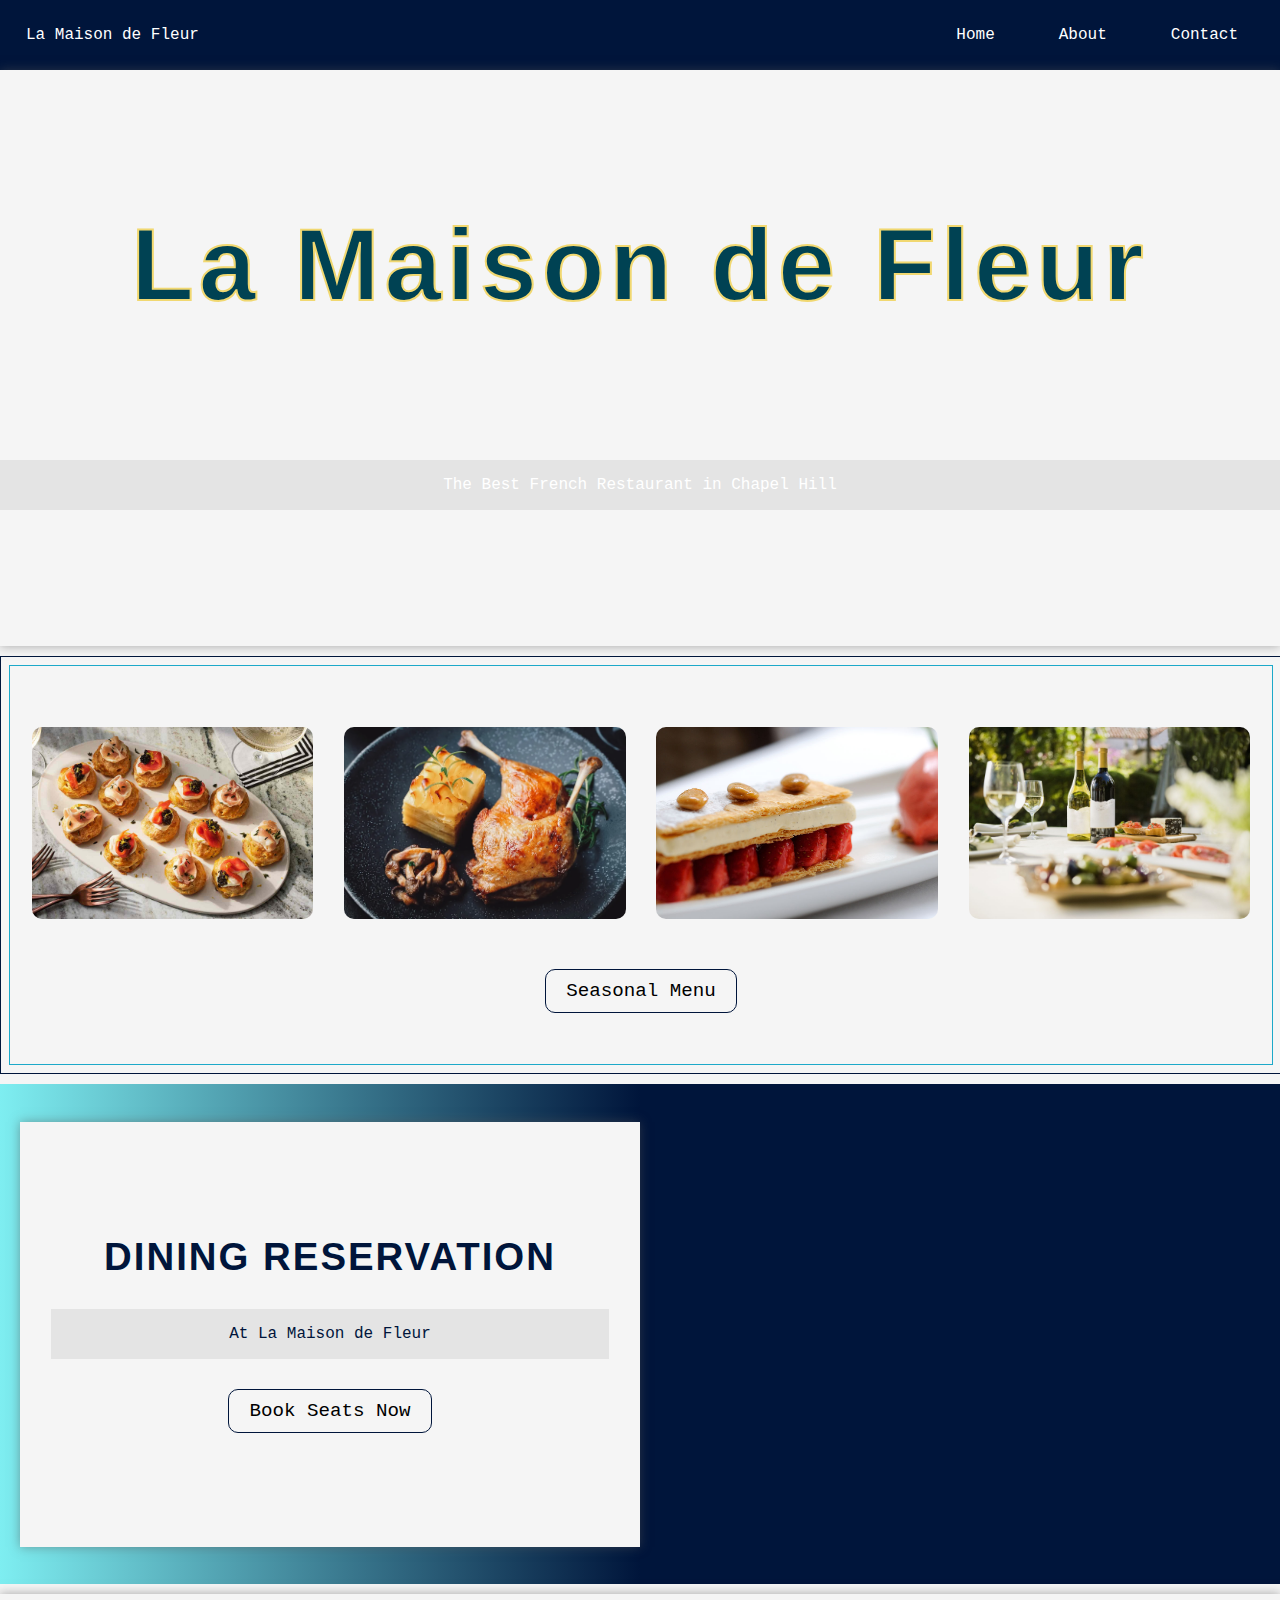
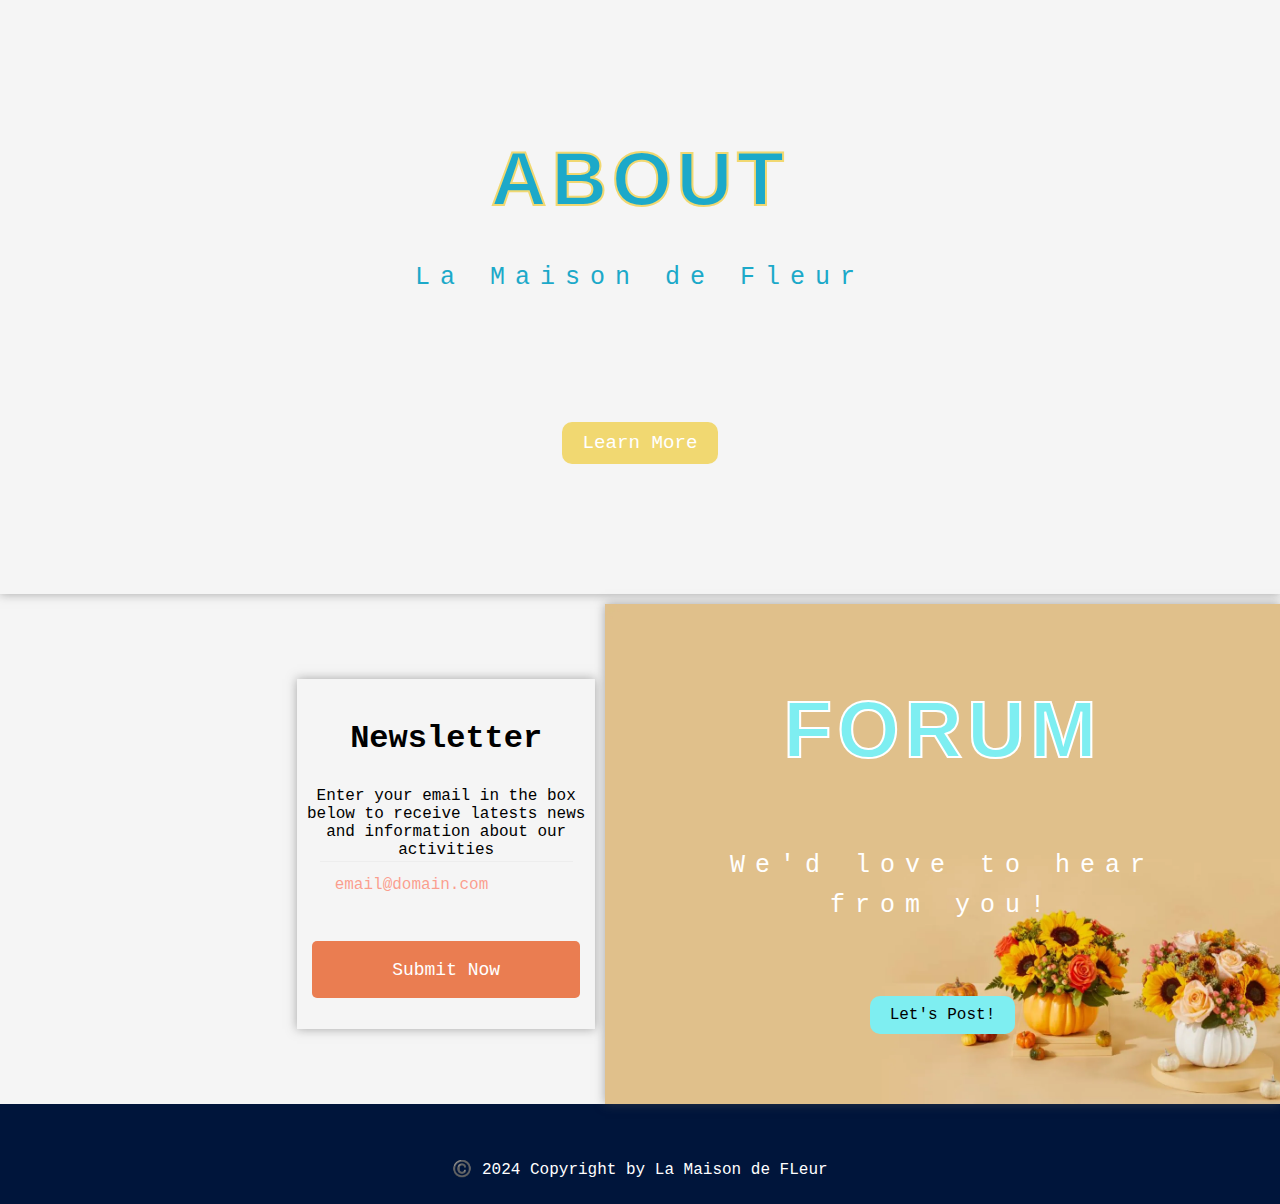
==== commit ef5d3897: "update" ====
--- a/index.html
+++ b/index.html
@@ -39,7 +39,7 @@
                 <div class="cat3"> </div>
                 <div class="cat4"> </div>
             </div>
-            <div class="menu"><a href="menu.html"> Sesonal Menu </a></div>
+            <div class="menu"><a href="menu.html"> Seasonal Menu </a></div>
         </div>
 
         <div class="appointment">
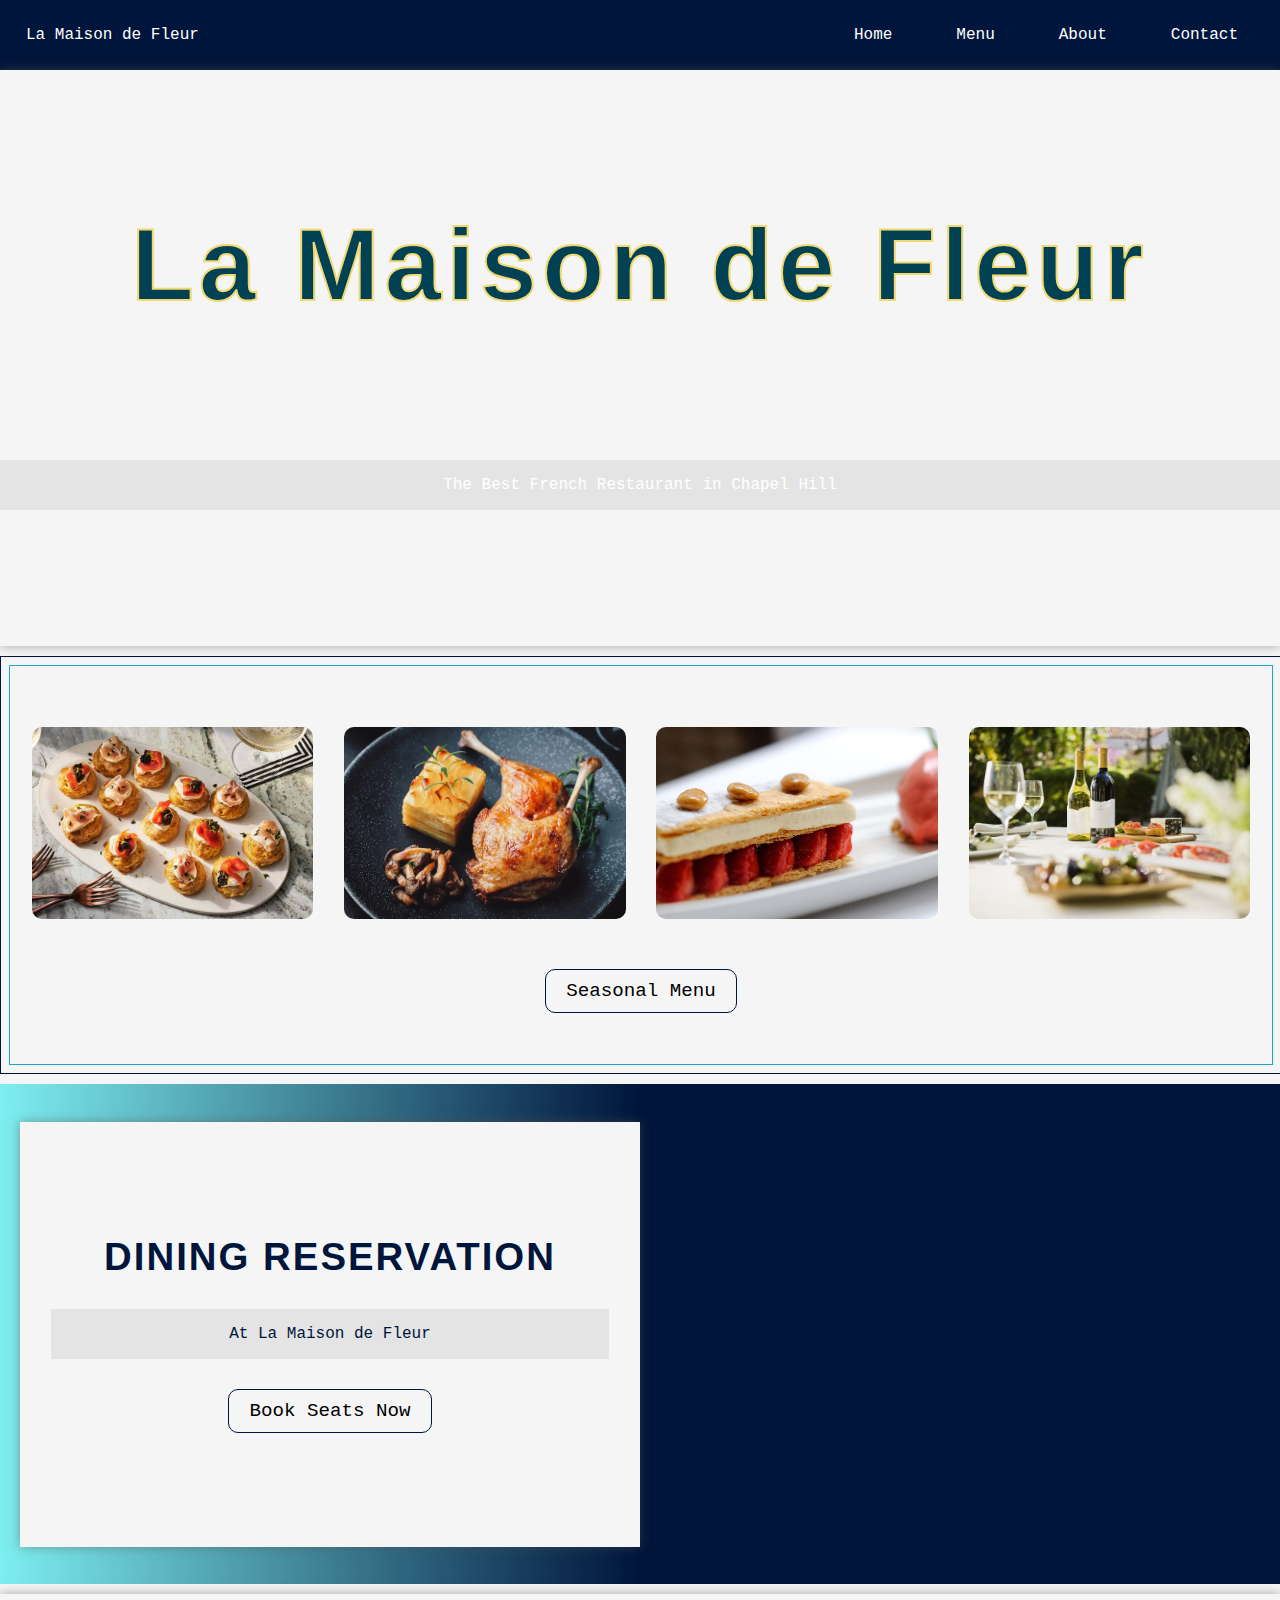
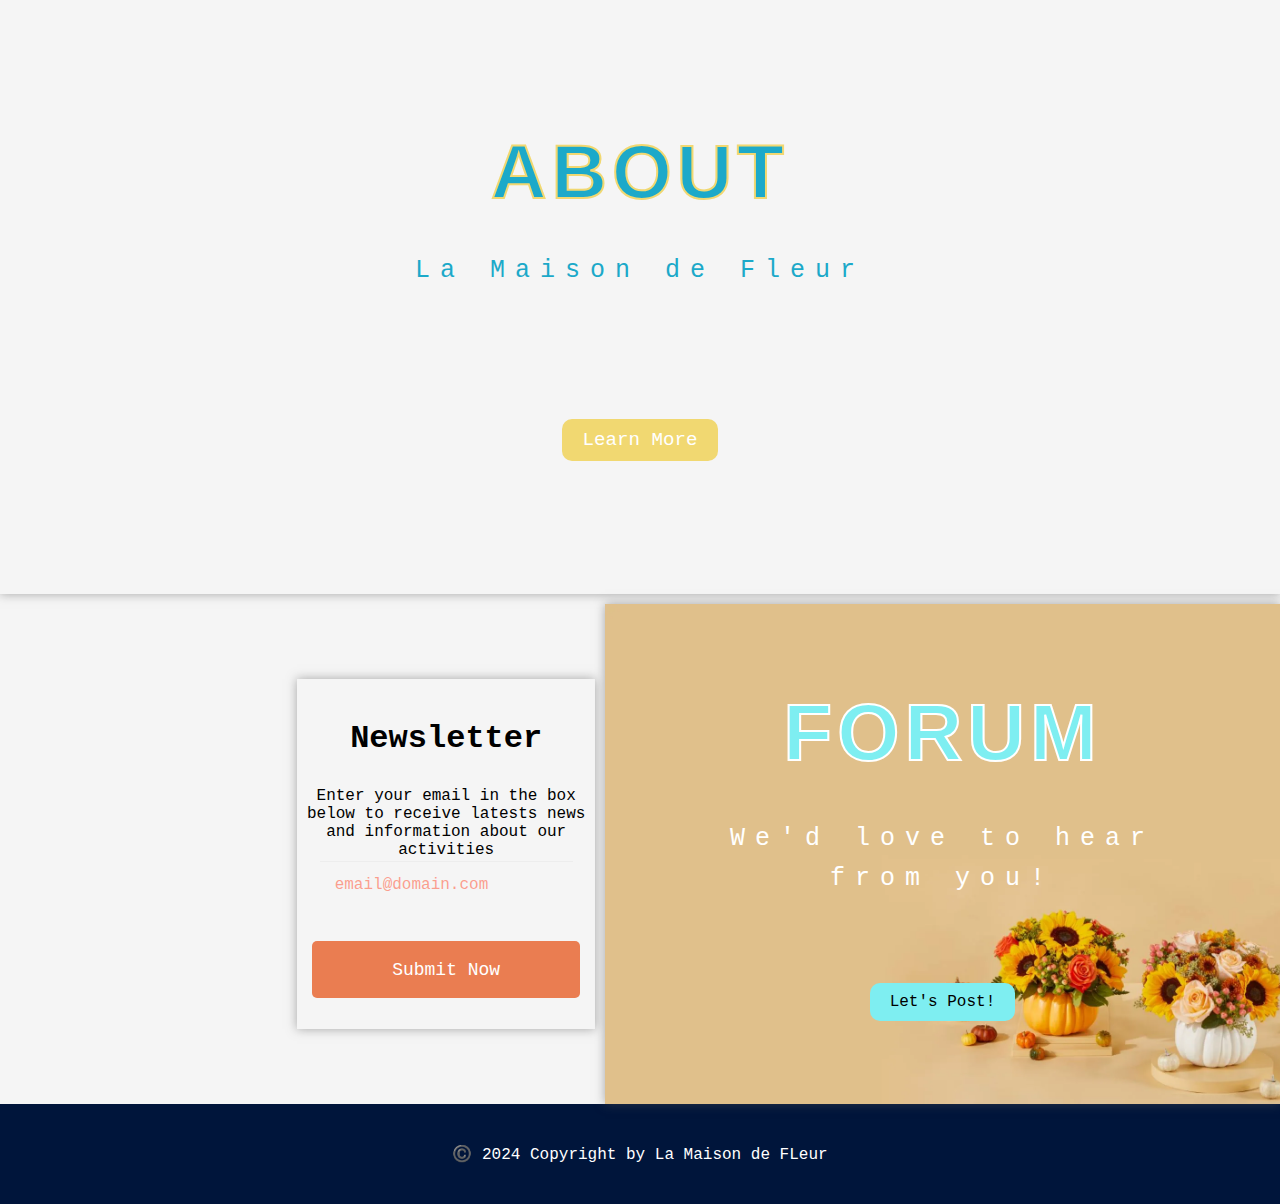
==== commit 3d53b05f: "final update" ====
--- a/index.html
+++ b/index.html
@@ -16,6 +16,7 @@
         <nav class="nav-collapse">
         <ul>
             <li><a href="index.html">Home</a></li>
+            <li><a href="menu.html">Menu</a></li>
             <li><a href="about.html">About</a></li>
             <li><a href="appointment.html">Contact</a></li>
         </ul>
--- a/css/home.css
+++ b/css/home.css
@@ -316,12 +316,12 @@
     border-radius: 8px;
 }
 
-h1 {
+form h1 {
     margin: 10px 0;
     text-align: center;
 }
 
-p{
+form p{
     margin-top: 30px;
     font-size: 16px;
 }
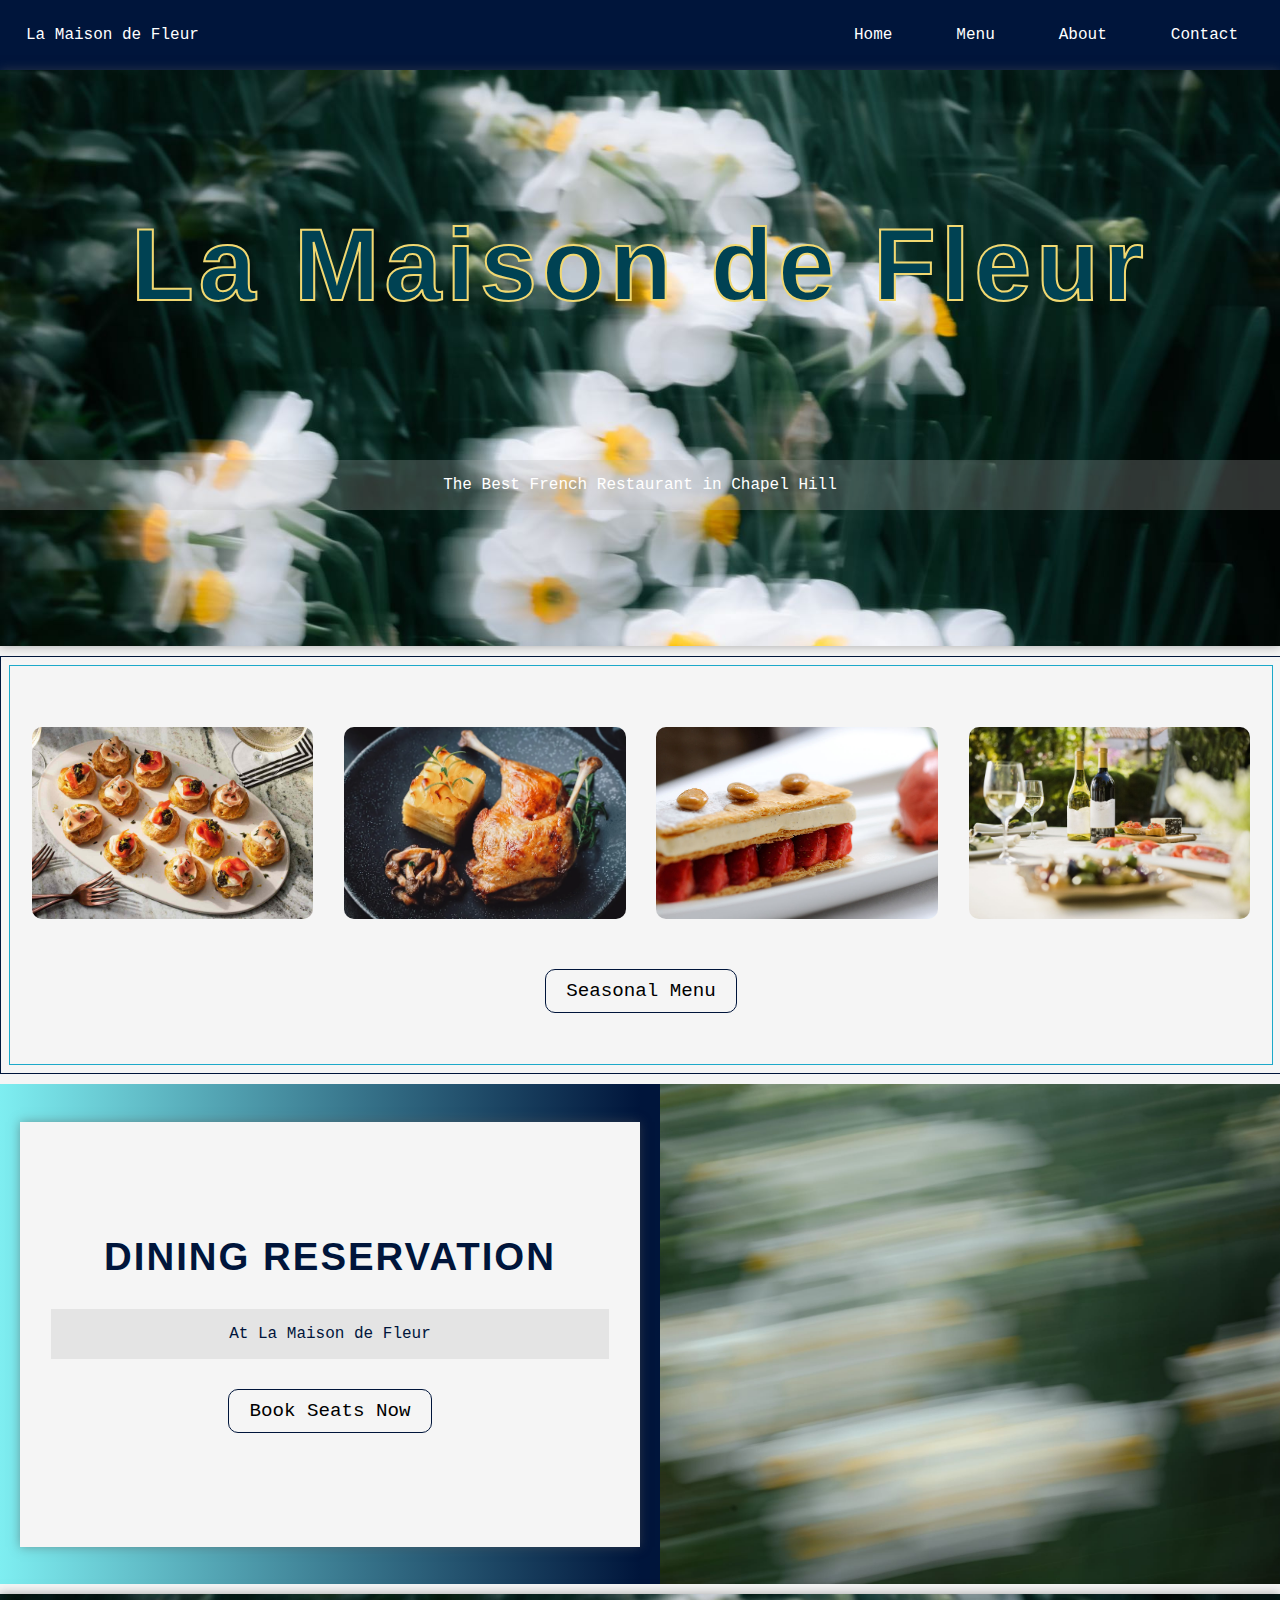
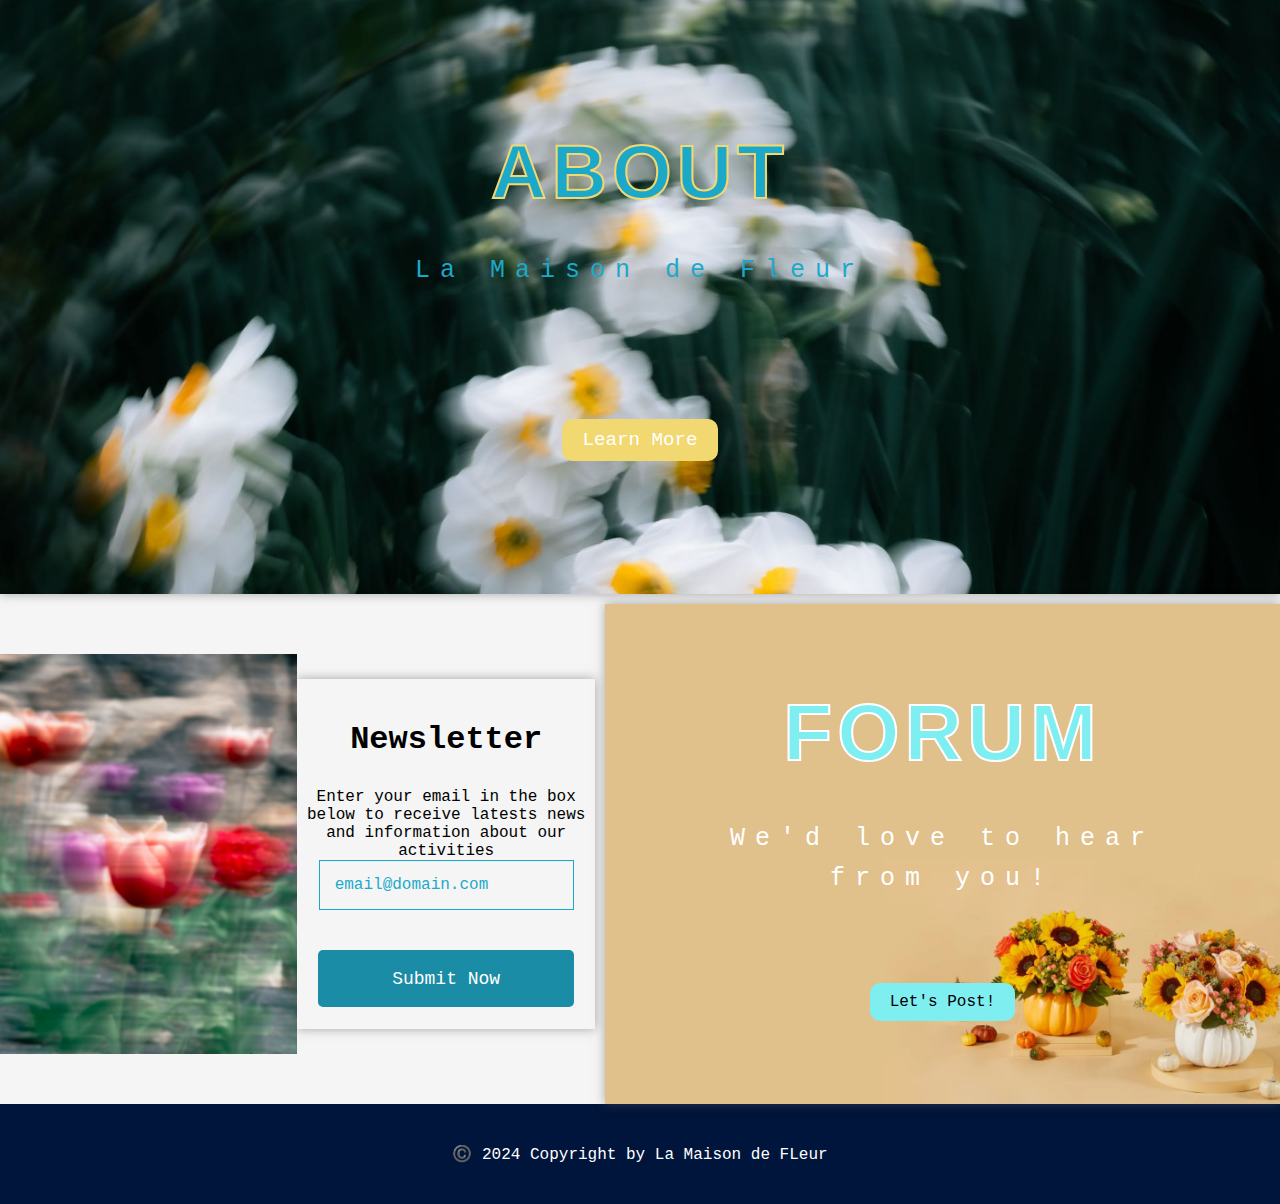
==== commit c54332d7: "update" ====
--- a/index.html
+++ b/index.html
@@ -73,9 +73,13 @@
                         <fieldset>
                         <!-- <label for="email">Email</label> -->
                         <input type="email" id="email" name="user_email" placeholder="email@domain.com" value="" required>
+                        <!-- Here we change button into a <div> with <a> inside because the form element will send the filled info and cause 405 of our next page after clicking submit
+                            and we do want to show the page after clicking submit button normally without issues.
                         <button type="submit">Submit Now</button>
+                        -->
                     </fieldset>
                 </form>
+                <div class="postbutton"><a href="thank.html">Submit Now</a></div>
             </div>
         </div>
 
--- a/css/home.css
+++ b/css/home.css
@@ -29,7 +29,7 @@
     justify-content: space-evenly;
     align-items: center;
     box-shadow: 0px 0px 10px 0px rgba(85, 85, 85, 0.5);
-    background-image: url(_DSF1435.jpg) ;
+    background-image: url(DSF1435.jpg) ;
     background-size: cover;
     background-repeat: no-repeat;
 }
@@ -161,7 +161,7 @@
 }
 
 .appphoto{
-    background-image: url(_DSF1434.jpg);
+    background-image: url(DSF1434.jpg);
     background-size: cover;
     background-repeat: no-repeat;
     width: 30%;
@@ -233,7 +233,7 @@
     justify-content: space-evenly;
     align-items: center;
     box-shadow: 0px 0px 10px 0px rgba(85, 85, 85, 0.5);
-    background-image: url(_DSF1426.jpg) ;
+    background-image: url(DSF1426.jpg) ;
     background-size: cover;
     background-repeat: no-repeat;
 }
@@ -293,7 +293,7 @@
 .subphoto{
     width: 30%;
     height: 400px;
-    background-image: url(_DSF1603.jpg);
+    background-image: url(DSF1603.jpg);
     background-repeat: no-repeat;
     background-size: cover;
 }
@@ -327,7 +327,7 @@
 }
 input[type="email"] {
     background: rgba(255, 255, 255, 0.1);
-    border: 2px solid transparent;
+    border: 1px solid #1ca9c9;
     font-size: 16px;
     height: auto;
     margin: 0;
@@ -338,42 +338,46 @@
     color: #8a97a0;
     box-shadow: 0 1px 0 rgba(0, 0, 0, 0.03) inset;
     margin-bottom: 30px;
-    transition: all 350ms;
+    transition: all 350ms ease;
 }
 
 input::placeholder{
-    color: hsla(9, 100%, 64%, 0.6);
+    color: #1ca9c9;
 }
 
 input:hover,
 input:focus {
-    border: 2px solid hsla(9, 100%, 64%, 0.6);
+    outline: 2px solid #1ca9c9;
 }
 
 label:required {
     color: yellow;
 }
 
-button {
+.postbutton{
     padding: 19px 39px 18px 39px;
-    color: #fff;
-    background-color: rgb(234, 125, 81);
+    background-color: #1a8ca5;
     font-size: 18px;
     text-align: center;
     font-style: normal;
     border-radius: 5px;
     border: none;
-    width: 90%;
-    transition: all 350ms;
+    width: 60%;
+    transition: all 200ms ease;
     cursor: pointer;
 }
 
-button:hover,
-button:focus {
-    background-color: hsla(9, 100%, 64%, 0.8);
-    color: black;
+.postbutton a{
+    color: white;
+    text-decoration: none;
+    transition: all 200ms ease;
+}
+
+.postbutton:hover, .postbutton:focus, .postbutton a:hover, .postbutton a:focus {
+    background-color: #1ca9c9;
+    color: white;
+    font-weight: bold;
     border-color: #8a97a0;
-    
 }
 
 fieldset {
